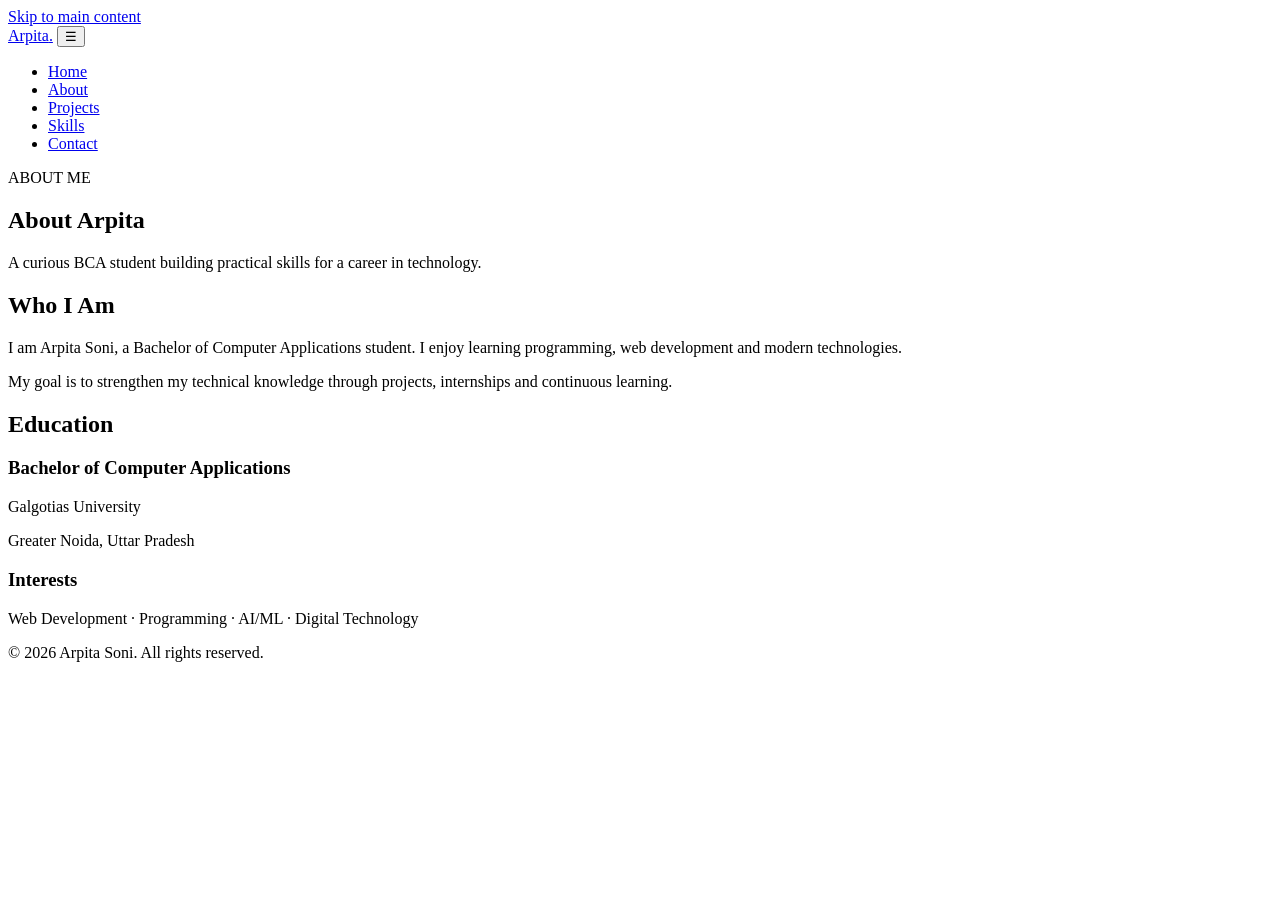
==== about.html @ c3ed668e "Add files via upload" ====
<!DOCTYPE html>
<html lang="en"><head>
<meta charset="UTF-8"><meta name="viewport" content="width=device-width, initial-scale=1.0">
<meta name="description" content="About Arpita Soni">
<title>About | Arpita Soni</title><link rel="stylesheet" href="css/style.css">
</head><body>
<a class="skip-link" href="#main">Skip to main content</a>
<header><nav class="navbar" aria-label="Primary navigation">
<a class="logo" href="index.html">Arpita<span>.</span></a>
<button class="menu-toggle" type="button" aria-expanded="false" aria-controls="nav-menu" aria-label="Open menu">☰</button>
<ul id="nav-menu"><li><a href="index.html">Home</a></li><li><a href="about.html" aria-current="page">About</a></li><li><a href="projects.html">Projects</a></li><li><a href="skills.html">Skills</a></li><li><a href="contact.html">Contact</a></li></ul></nav></header>
<main id="main">
<section class="page-header"><div class="container"><p class="label">ABOUT ME</p><h1>About Arpita</h1><p>A curious BCA student building practical skills for a career in technology.</p></div></section>
<section class="section"><div class="container two-column">
<div><h2>Who I Am</h2><p>I am Arpita Soni, a Bachelor of Computer Applications student. I enjoy learning programming, web development and modern technologies.</p><p>My goal is to strengthen my technical knowledge through projects, internships and continuous learning.</p></div>
<aside class="info-box"><h2>Education</h2><h3>Bachelor of Computer Applications</h3><p>Galgotias University</p><p>Greater Noida, Uttar Pradesh</p><h3>Interests</h3><p>Web Development · Programming · AI/ML · Digital Technology</p></aside>
</div></section>
</main>
<footer><p>&copy; 2026 Arpita Soni. All rights reserved.</p></footer>
<script src="js/script.js"></script></body></html>
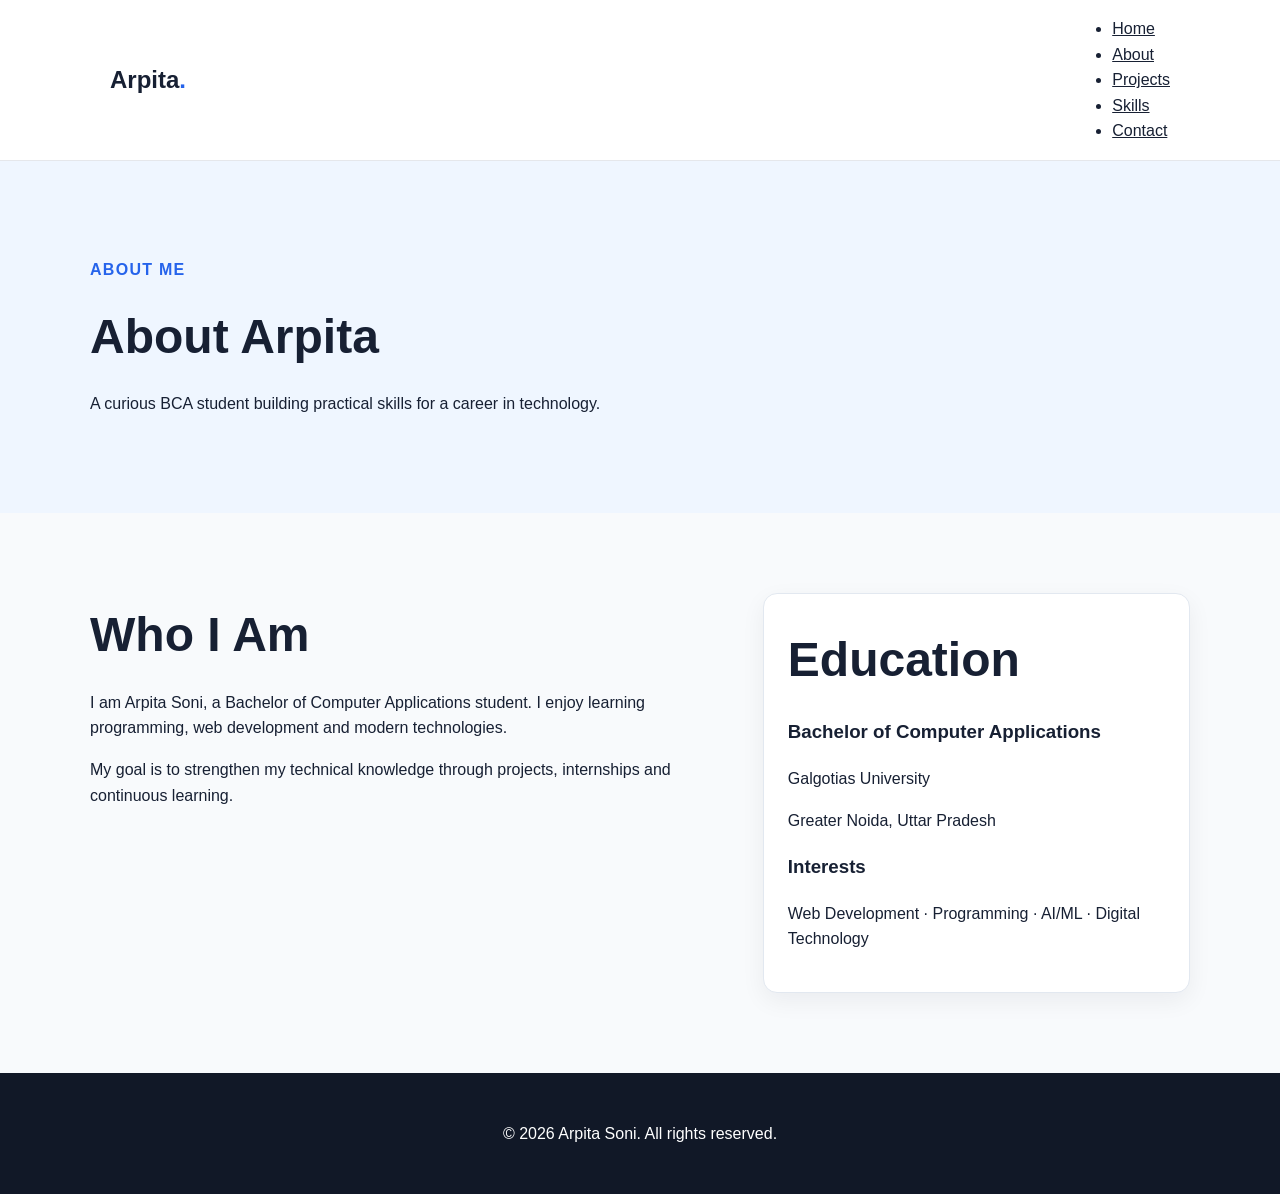
==== commit 3574096c: "Update stylesheet and script paths in about.html" ====
--- a/about.html
+++ b/about.html
@@ -2,7 +2,7 @@
 <html lang="en"><head>
 <meta charset="UTF-8"><meta name="viewport" content="width=device-width, initial-scale=1.0">
 <meta name="description" content="About Arpita Soni">
-<title>About | Arpita Soni</title><link rel="stylesheet" href="css/style.css">
+<title>About | Arpita Soni</title><link rel="stylesheet" href="style.css">
 </head><body>
 <a class="skip-link" href="#main">Skip to main content</a>
 <header><nav class="navbar" aria-label="Primary navigation">
@@ -17,4 +17,4 @@
 </div></section>
 </main>
 <footer><p>&copy; 2026 Arpita Soni. All rights reserved.</p></footer>
-<script src="js/script.js"></script></body></html>+<script src="script.js"></script></body></html>
--- a/style.css
+++ b/style.css
@@ -0,0 +1 @@
+*{box-sizing:border-box}html{scroll-behavior:smooth}body{margin:0;font-family:Arial,Helvetica,sans-serif;line-height:1.6;color:#172033;background:#f8fafc}a{color:inherit}.skip-link{position:absolute;left:-9999px;top:auto}.skip-link:focus{left:1rem;top:1rem;background:#111827;color:#fff;padding:.75rem 1rem;z-index:1000}.site-header,header{background:#fff;border-bottom:1px solid #e5e7eb;position:sticky;top:0;z-index:100}.navbar{max-width:1100px;margin:auto;min-height:70px;padding:0 1.25rem;display:flex;align-items:center;justify-content:space-between}.logo{font-size:1.5rem;font-weight:800;text-decoration:none}.logo span,.hero h1 span{color:#2563eb}.nav-menu{list-style:none;display:flex;gap:1.4rem;margin:0;padding:0}.nav-menu a{text-decoration:none;font-weight:600;padding:.5rem;border-radius:6px}.nav-menu a:hover,.nav-menu a:focus-visible,.nav-menu a[aria-current=page]{color:#2563eb;background:#eff6ff}.menu-toggle{display:none;border:0;background:none;font-size:1.6rem;cursor:pointer}.hero{min-height:68vh;display:flex;align-items:center;background:linear-gradient(135deg,#eff6ff,#fff);padding:5rem 1.25rem}.hero-content,.container{max-width:1100px;width:100%;margin:auto}.hero-content{padding:2rem 0}.eyebrow,.label{color:#2563eb;font-weight:800;letter-spacing:.08em}.hero h1{font-size:clamp(2.4rem,6vw,4.7rem);line-height:1.1;margin:.5rem 0 1rem}.hero-description{max-width:680px;font-size:1.15rem;color:#475569}.buttons{display:flex;gap:1rem;flex-wrap:wrap;margin-top:1.7rem}.btn{display:inline-block;border:2px solid #2563eb;border-radius:8px;padding:.75rem 1.2rem;font-weight:700;text-decoration:none;cursor:pointer}.primary{background:#2563eb;color:#fff}.secondary{color:#2563eb;background:#fff}.section{padding:5rem 1.25rem}.section h2,.page-header h1{font-size:clamp(2rem,4vw,3rem);margin:.25rem 0 1rem}.section-intro{max-width:700px}.cards{display:grid;grid-template-columns:repeat(3,1fr);gap:1.25rem;margin-top:2rem}.card,.skill-group,.info-box{background:#fff;border:1px solid #e2e8f0;border-radius:14px;padding:1.5rem;box-shadow:0 8px 25px rgba(15,23,42,.06)}.card h3,.card h2{margin-top:.4rem}.page-header{padding:5rem 1.25rem;background:#eff6ff}.two-column,.contact-layout{display:grid;grid-template-columns:1.2fr .8fr;gap:2rem}.skills-grid{display:grid;grid-template-columns:repeat(2,1fr);gap:1.25rem}.skill-group ul{display:flex;flex-wrap:wrap;gap:.6rem;list-style:none;padding:0}.skill-group li,.tag{background:#eff6ff;color:#1d4ed8;border-radius:999px;padding:.4rem .75rem;font-weight:700}.tag{display:inline-block;font-size:.8rem}.contact-form{background:#fff;border:1px solid #e2e8f0;border-radius:14px;padding:1.5rem}.contact-form div{margin-bottom:1rem}.contact-form label{display:block;font-weight:700;margin-bottom:.35rem}.contact-form input,.contact-form textarea{width:100%;padding:.8rem;border:2px solid #cbd5e1;border-radius:7px;font:inherit}.contact-form input:focus,.contact-form textarea:focus{outline:3px solid #bfdbfe;border-color:#2563eb}.form-status{font-weight:700}.site-footer,footer{padding:2rem 1.25rem;text-align:center;background:#111827;color:#fff}@media(max-width:700px){.menu-toggle{display:block}.nav-menu{display:none;position:absolute;left:0;right:0;top:70px;background:#fff;border-bottom:1px solid #ddd;padding:1rem;flex-direction:column}.nav-menu.open{display:flex}.cards,.two-column,.contact-layout,.skills-grid{grid-template-columns:1fr}.hero{min-height:60vh;padding:3rem 1.25rem}.section{padding:3.5rem 1.25rem}}:focus-visible{outline:3px solid #f59e0b;outline-offset:3px}@media(prefers-reduced-motion:reduce){html{scroll-behavior:auto}}
